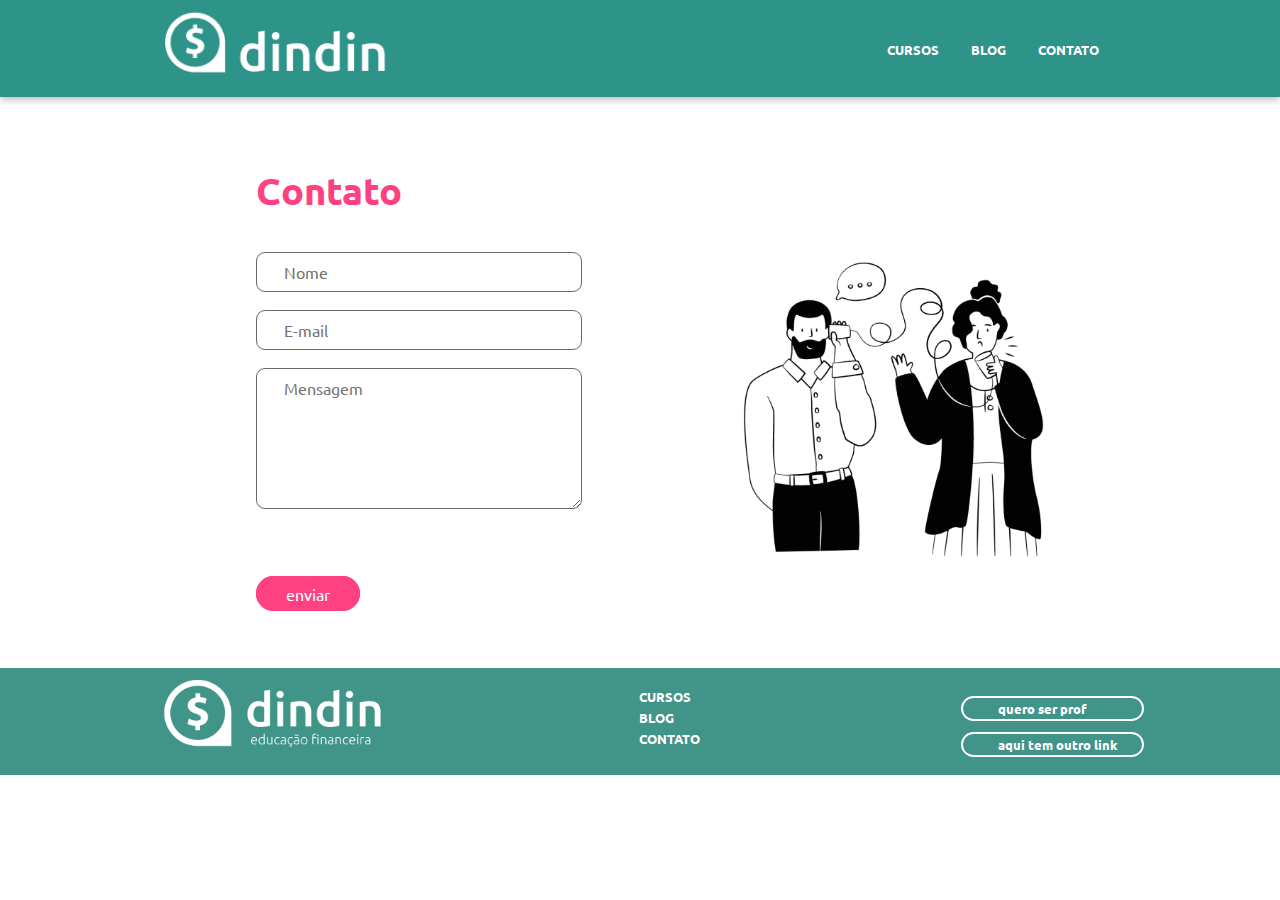
==== Contato.html @ 8ee61050 "Add files via upload" ====
<!DOCTYPE html>
<html lang="pt-br">
<head>
    <meta charset="UTF-8">
    <meta http-equiv="X-UA-Compatible" content="IE=edge">
    <meta name="viewport" content="width=device-width, initial-scale=1.0">
    <link rel="preconnect" href="https://fonts.gstatic.com" crossorigin>
    <link href="https://fonts.googleapis.com/css2?family=Poppins:ital,wght@0,100;0,600;1,100&family=Ubuntu:ital,wght@0,300;0,400;0,500;0,700;1,300;1,400;1,500;1,700&display=swap" rel="stylesheet"> 
    <title>Contato Dindin - Educação Financeira</title>
    <link rel="stylesheet" href="css/styleContato.css">
</head>

<body>
    <header>
        <img src="images/logo-header.png" alt="logo dindin">
        <nav>
            <a href="Cursos.html">CURSOS</a>
            <a href="maisConteudo.html">BLOG</a>
            <a href="Contato.html">CONTATO</a>
        </nav>
    </header>

    <main>
        <h1>Contato</h1>   
        <section class="cont01">
                <form action="#" method="post">
                    <input type="text" name="nome" placeholder="Nome" id="in-nome"><br>
                    <input type="email" name="email" placeholder="E-mail" id="in-email"><br>
                    <textarea name="mensagem" id="in-mensagem" placeholder="Mensagem" ></textarea><br>
                </form>
                <img src="images/ilustra-contato.png">
        </section>
            <a href="#">enviar</a>
    </main>

    <footer>
        <img src="images/logo-footer.png" alt="mais informações">
        <nav class="f01">
            <a href="Cursos.html">CURSOS</a>
            <a href="maisConteudo.html">BLOG</a>
            <a href="Contato.html">CONTATO</a>
        </nav>
        <nav class="f02">
        <a class="fa01" href="Contato.html">quero ser prof</a>
        <a class="fa01" href="ultima.html">aqui tem outro link</a>
        </nav>
    </footer>
        
</body>
</html>
---- css/styleContato.css ----
*{
    padding:0;
    margin:0;
    font-family:'Ubuntu'; 
    font-size:100%;   
}

header{  
    background:#2E948A;
    box-shadow:0px 3px 7px rgba(0, 0, 0, 0.25);  
    display: flex;   
}

header img{ 
    margin-left:12%;     
    padding:.8%;  
    max-width:25ch;
    max-height:20ch;
    width:100%;
    height:100%;
}

header nav{
    text-decoration: none; 
    color:#FFFFFF;  
    margin-left: 34%;
    padding:3%;  
}

header a{
    color:#FFFFFF;
    text-decoration: none;
    padding:2ch;   
    font-weight: bold;
    font-size:1vw;
    line-height:1ch;  
}

main{
    max-width:120ch;
    margin-left:20%;
}

h1{
    font-weight: 900;
    font-size: 3vw;
    line-height: 1ch;   
    margin-top:8%;
    margin-bottom:5%;
    color: #ff4081;
    width:60%;
}

section{
    display: flex;
}

.cont01 form input{ 
    display:flexbox;
    font-size: 2cw;
    font-weight: 400;
    color: #58555D;
    border: .2ch solid #686868;
    border-radius: 1ch;
    width: 30ch;
    padding: 1ch 3ch 1ch 3ch;
    margin: 0ch 0ch 2ch 0ch;
}

.cont01 form textarea{ /*msg area*/
    display:flexbox;
    font-size: 2cw;
    font-weight: 400;
    color: #58555D;
    border: .2ch solid #686868;
    border-radius: 1ch;
    width: 30ch;
    padding: 1ch 3ch 10ch 3ch;
    margin: 0ch 0ch 8ch 0ch;
}

.cont01 img{
    max-width:35ch;
    max-height:35ch;
    width:50%;   
    margin-left:15%;
}

main a{
    text-decoration: none;
    border:#ff4081 solid;
    padding:.5ch 3ch .5ch 3ch;
    border-radius: 2ch;
    color: #FFFFFF;
    background-color: #ff4081;
    width:50%;
    margin-top:1%;   
}

footer{
    margin-top:5%;
    background-color: #419488;
    display:flex;    
}

footer img{   
    margin-left:12%;     
    padding:1ch;  
    max-width:25ch;
    max-height:20ch;
    width:100%;
    height:100%;
}

footer nav{
    margin-left:17%;
    padding:2ch;   
}

footer a{
    display:flex;
    flex-direction: wrap;
    color:#FFFFFF;
    text-decoration: none;
    padding:1ch;   
    font-weight: bold;
    font-size:1vw;
    line-height:1ch;     
}

a.fa01{
    border: #FFFFFF solid;
    border-radius:2ch;
    padding-right:3.5ch;
    padding-left:5ch;
    margin-top:1.5ch;
    border-width: .3ch;
    padding-bottom:1ch;
    text-align: center;
}

footer ul{
    text-decoration: none;
    list-style: none;
    margin-left:50%;   
}

@media (max-width:1000px){
    section{
        flex-direction:column;
        width:80%;
    }
}
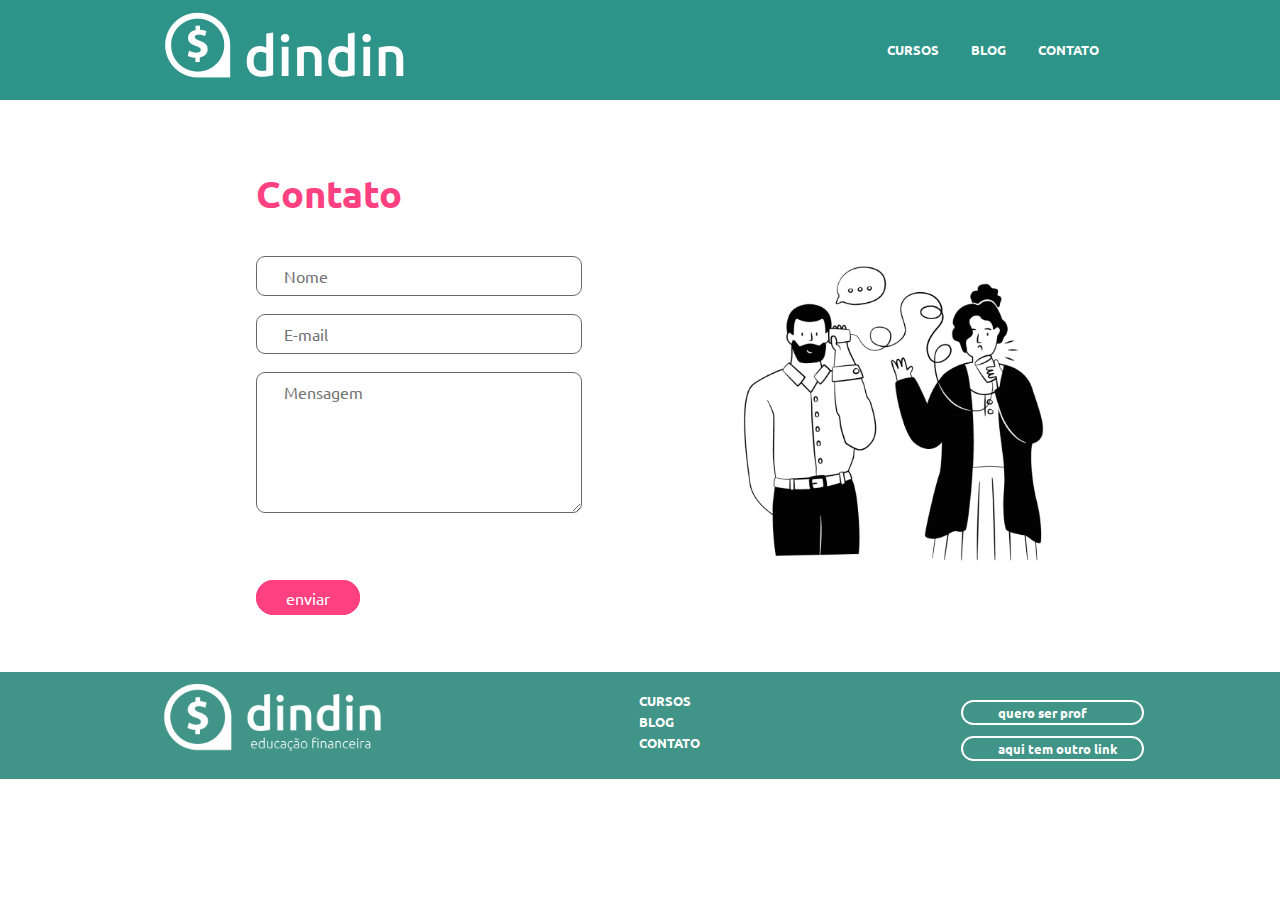
==== commit 0b99aa77: "header fix" ====
--- a/Contato.html
+++ b/Contato.html
@@ -12,13 +12,15 @@
 
 <body>
     <header>
-        <img src="images/logo-header.png" alt="logo dindin">
+        <a class="link01" href="index.html">
+            <img src="images/logo-header.png" alt="logo dindin">
+        </a>
         <nav>
-            <a href="Cursos.html">CURSOS</a>
-            <a href="maisConteudo.html">BLOG</a>
-            <a href="Contato.html">CONTATO</a>
+            <a class="link02" href="Cursos.html">CURSOS</a>
+            <a class="link02" href="maisConteudo.html">BLOG</a>
+            <a class="link02" href="Contato.html">CONTATO</a>
         </nav>
-    </header>
+</header>
 
     <main>
         <h1>Contato</h1>   
--- a/css/styleContato.css
+++ b/css/styleContato.css
@@ -7,11 +7,11 @@
 
 header{  
     background:#2E948A;
-    box-shadow:0px 3px 7px rgba(0, 0, 0, 0.25);  
+    max-width:100%;
     display: flex;   
 }
 
-header img{ 
+header a.link01{ 
     margin-left:12%;     
     padding:.8%;  
     max-width:25ch;
@@ -27,7 +27,7 @@
     padding:3%;  
 }
 
-header a{
+header a.link02{
     color:#FFFFFF;
     text-decoration: none;
     padding:2ch;   
@@ -37,7 +37,7 @@
 }
 
 main{
-    max-width:120ch;
+    max-width:100%;
     margin-left:20%;
 }
 
